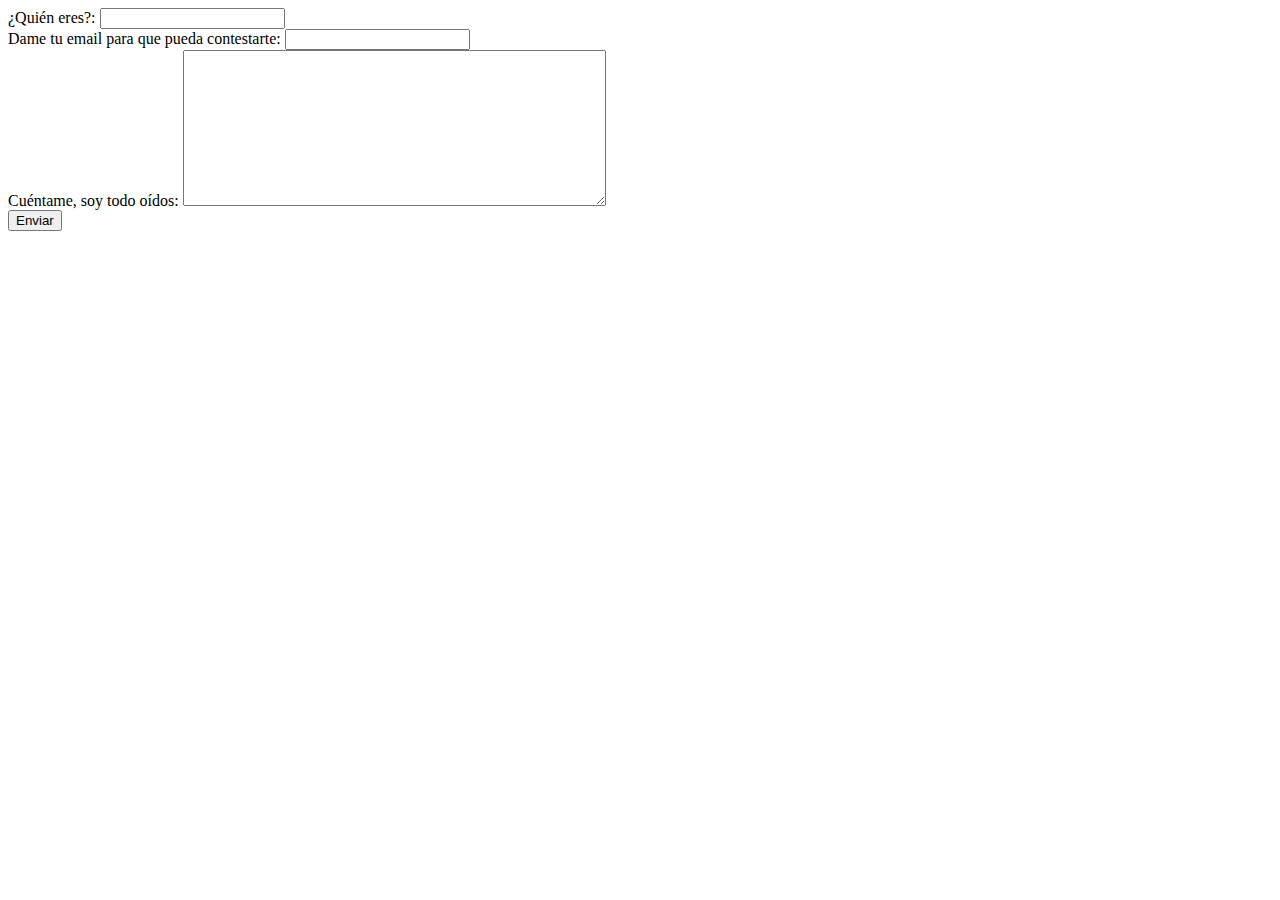
==== form/form contacto.html @ 5d8affa0 "poco a poco" ====
<!DOCTYPE html>
<html lang="es">
    <head>
        <meta charset="utf-8">
        <link rel="icon" type="image/x-icon" href="/foto sharon.jpg">
        <title>Sharon Nuñez</title>
    </head>
    <body>
        <form method="post"
            target="print_popup"
            action="/destino-fin.php">

            <label for="name">¿Quién eres?:</label>
            <input type="text" name="name" id="name" required>
            <br/>
            <label for="email"> Dame tu email para que pueda contestarte: </label>
            <input type="text" name="email" id="email" required>
            <br/>
            <label for="cuentame">Cuéntame, soy todo oídos:</label>
            <textarea type="text" rows="10" cols="50" name="cuentame" id="cuentame" required></textarea>
            <br/>
            <input type="submit" value="Enviar">
        </form>
    </body>
</html>
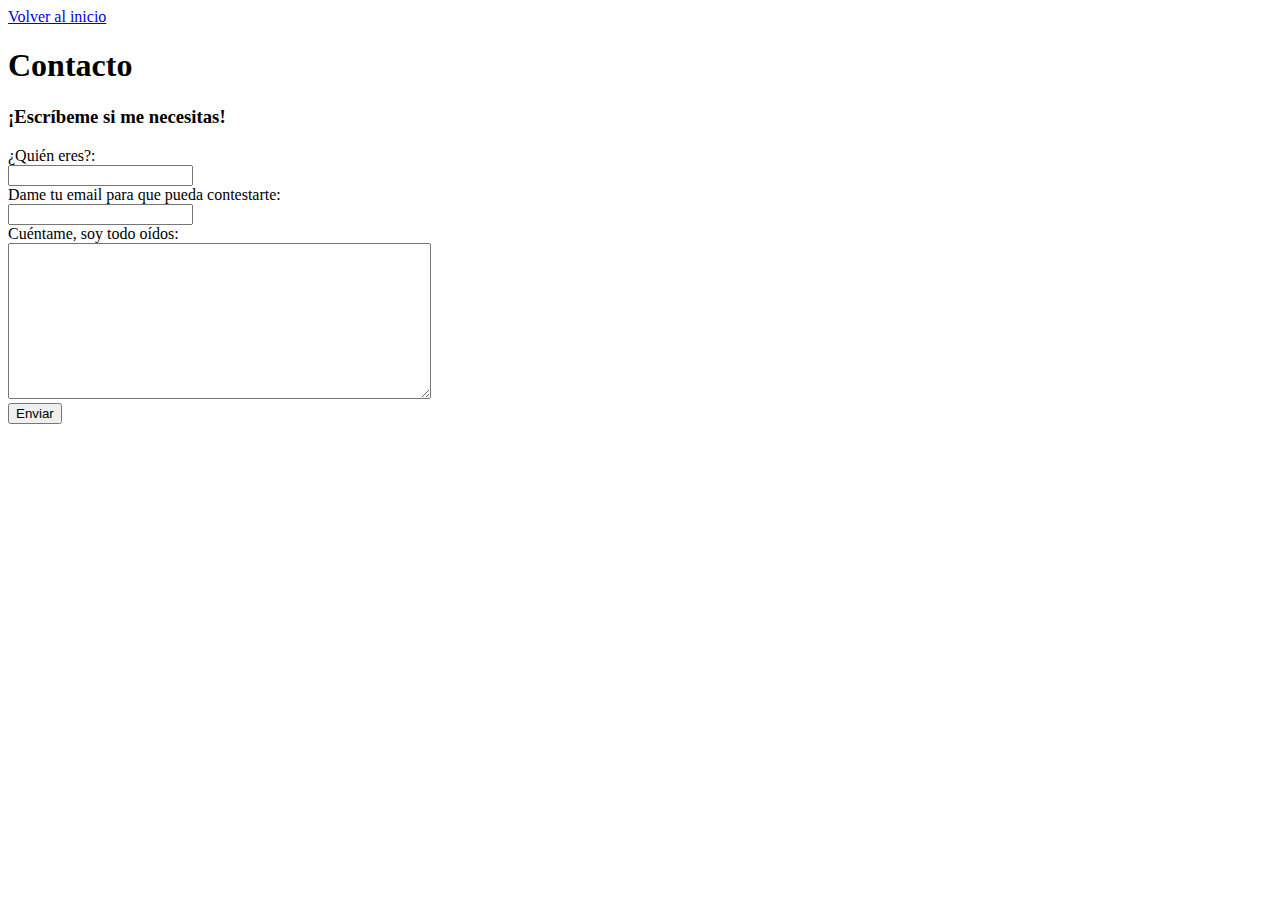
==== commit 157e2180: "al fin funcionando" ====
--- a/form/form contacto.html
+++ b/form/form contacto.html
@@ -6,17 +6,23 @@
         <title>Sharon Nuñez</title>
     </head>
     <body>
+        <a href="../index.html" target="_blank"> Volver al inicio </a>
+        <h1> Contacto </h1>
+        <h3>¡Escríbeme si me necesitas!</h3>
         <form method="post"
             target="print_popup"
             action="/destino-fin.php">
 
             <label for="name">¿Quién eres?:</label>
+            <br/>
             <input type="text" name="name" id="name" required>
             <br/>
             <label for="email"> Dame tu email para que pueda contestarte: </label>
+            <br/>
             <input type="text" name="email" id="email" required>
             <br/>
             <label for="cuentame">Cuéntame, soy todo oídos:</label>
+            <br/>
             <textarea type="text" rows="10" cols="50" name="cuentame" id="cuentame" required></textarea>
             <br/>
             <input type="submit" value="Enviar">
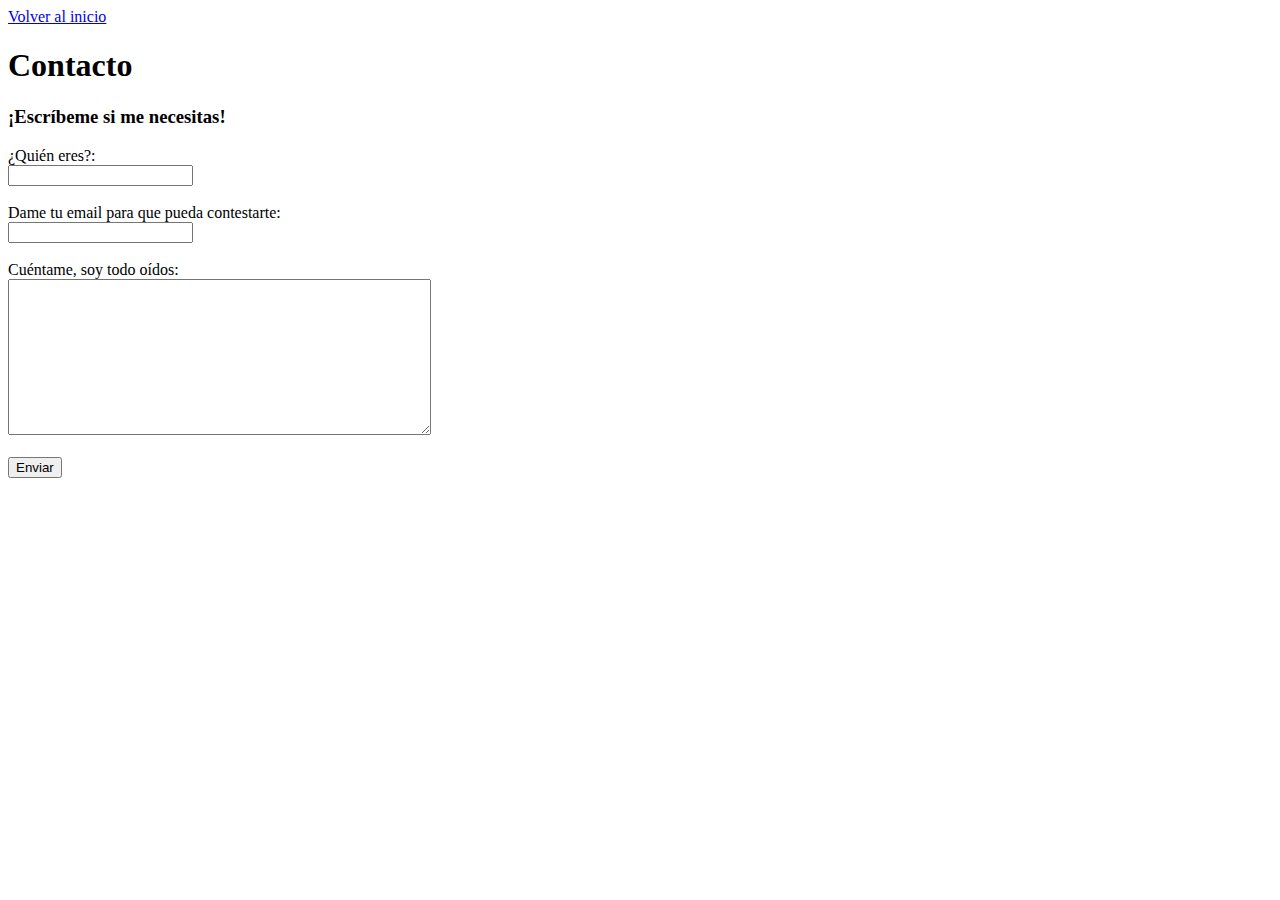
==== commit 1c763bef: "espacios" ====
--- a/form/form contacto.html
+++ b/form/form contacto.html
@@ -2,7 +2,7 @@
 <html lang="es">
     <head>
         <meta charset="utf-8">
-        <link rel="icon" type="image/x-icon" href="/foto sharon.jpg">
+        <link rel="icon" type="image/x-icon" href="../foto sharon 2.jpg">
         <title>Sharon Nuñez</title>
     </head>
     <body>
@@ -10,21 +10,24 @@
         <h1> Contacto </h1>
         <h3>¡Escríbeme si me necesitas!</h3>
         <form method="post"
-            target="print_popup"
-            action="/destino-fin.php">
+            target="_self"
+            action="/index.html">
 
             <label for="name">¿Quién eres?:</label>
             <br/>
             <input type="text" name="name" id="name" required>
             <br/>
+            <br/>
             <label for="email"> Dame tu email para que pueda contestarte: </label>
             <br/>
             <input type="text" name="email" id="email" required>
+            <br/>
             <br/>
             <label for="cuentame">Cuéntame, soy todo oídos:</label>
             <br/>
             <textarea type="text" rows="10" cols="50" name="cuentame" id="cuentame" required></textarea>
             <br/>
+            <br/>
             <input type="submit" value="Enviar">
         </form>
     </body>
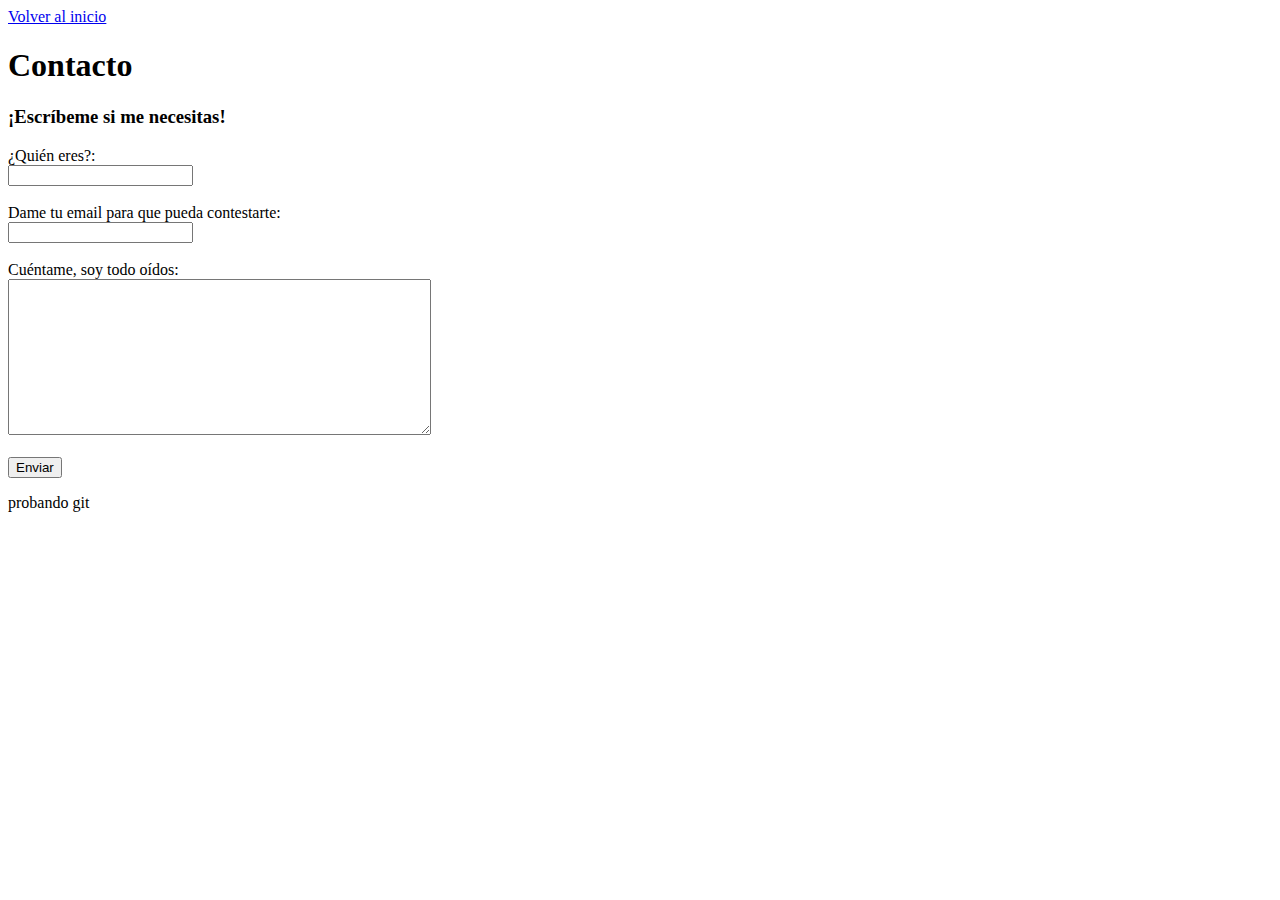
==== commit 915ff382: "prueba" ====
--- a/form/form contacto.html
+++ b/form/form contacto.html
@@ -9,26 +9,25 @@
         <a href="../index.html" target="_blank"> Volver al inicio </a>
         <h1> Contacto </h1>
         <h3>¡Escríbeme si me necesitas!</h3>
-        <form method="post"
-            target="_self"
-            action="/index.html">
+        
+        <label for="name">¿Quién eres?:</label>
+        <br/>
+        <input type="text" name="name" id="name" required>
+        <br/>
+        <br/>
+        <label for="email"> Dame tu email para que pueda contestarte: </label>
+        <br/>
+        <input type="text" name="email" id="email" required>
+        <br/>
+        <br/>
+        <label for="cuentame">Cuéntame, soy todo oídos:</label>
+        <br/>
+        <textarea type="text" rows="10" cols="50" name="cuentame" id="cuentame" required></textarea>
+        <br/>
+        <br/>
+        <input type="submit" value="Enviar">
 
-            <label for="name">¿Quién eres?:</label>
-            <br/>
-            <input type="text" name="name" id="name" required>
-            <br/>
-            <br/>
-            <label for="email"> Dame tu email para que pueda contestarte: </label>
-            <br/>
-            <input type="text" name="email" id="email" required>
-            <br/>
-            <br/>
-            <label for="cuentame">Cuéntame, soy todo oídos:</label>
-            <br/>
-            <textarea type="text" rows="10" cols="50" name="cuentame" id="cuentame" required></textarea>
-            <br/>
-            <br/>
-            <input type="submit" value="Enviar">
-        </form>
+        <p>probando git</p>
+        
     </body>
 </html>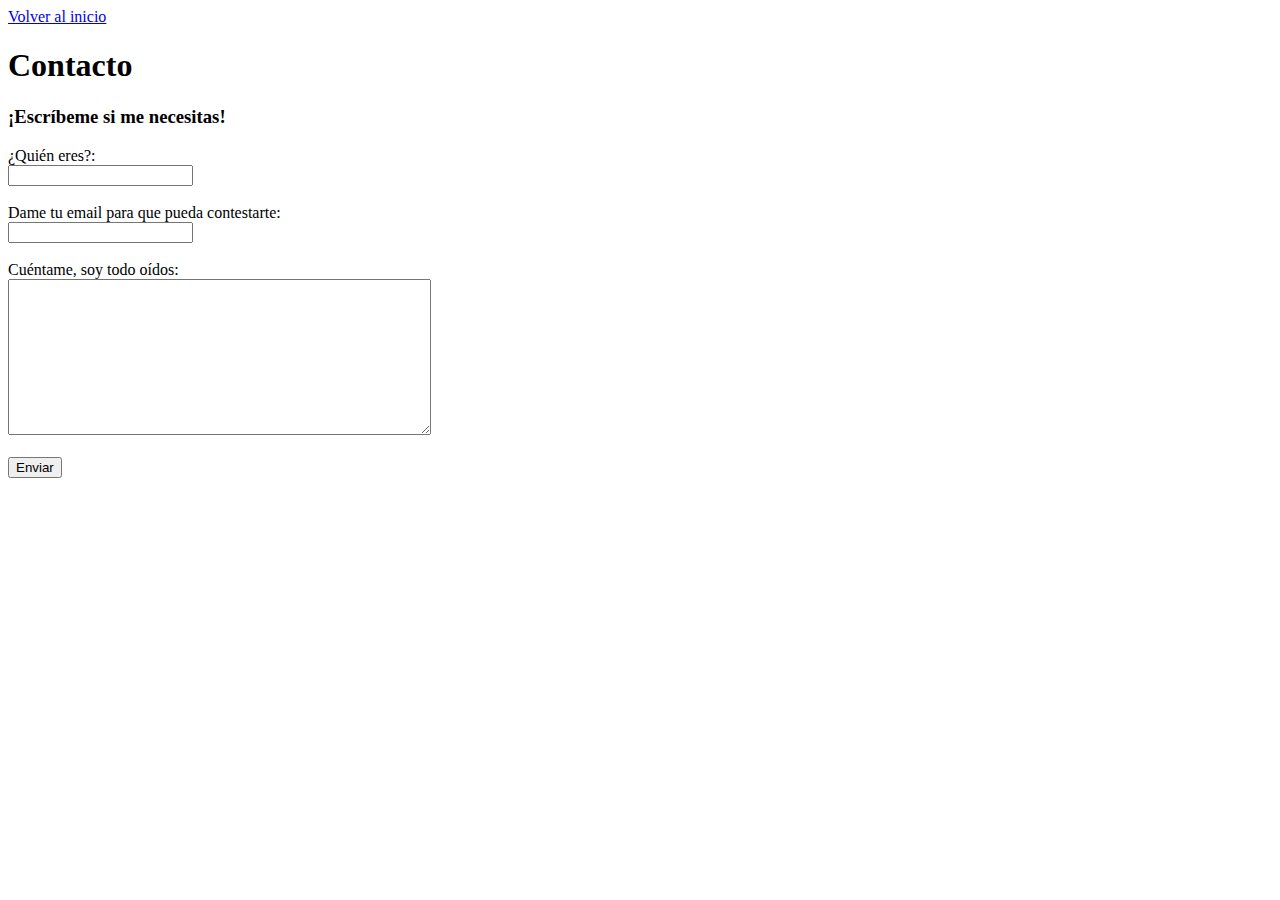
==== commit 507ddbf0: "ok" ====
--- a/form/form contacto.html
+++ b/form/form contacto.html
@@ -1,33 +1,37 @@
 <!DOCTYPE html>
 <html lang="es">
-    <head>
-        <meta charset="utf-8">
-        <link rel="icon" type="image/x-icon" href="../foto sharon 2.jpg">
-        <title>Sharon Nuñez</title>
-    </head>
-    <body>
-        <a href="../index.html" target="_blank"> Volver al inicio </a>
-        <h1> Contacto </h1>
-        <h3>¡Escríbeme si me necesitas!</h3>
-        
-        <label for="name">¿Quién eres?:</label>
-        <br/>
-        <input type="text" name="name" id="name" required>
-        <br/>
-        <br/>
-        <label for="email"> Dame tu email para que pueda contestarte: </label>
-        <br/>
-        <input type="text" name="email" id="email" required>
-        <br/>
-        <br/>
-        <label for="cuentame">Cuéntame, soy todo oídos:</label>
-        <br/>
-        <textarea type="text" rows="10" cols="50" name="cuentame" id="cuentame" required></textarea>
-        <br/>
-        <br/>
-        <input type="submit" value="Enviar">
+  <head>
+    <meta charset="utf-8" />
+    <link rel="icon" type="image/x-icon" href="../foto sharon 2.jpg" />
+    <title>Sharon Nuñez</title>
+  </head>
+  <body>
+    <a href="../index.html" target="_blank"> Volver al inicio </a>
+    <h1>Contacto</h1>
+    <h3>¡Escríbeme si me necesitas!</h3>
 
-        <p>probando git</p>
-        
-    </body>
-</html>+    <label for="name">¿Quién eres?:</label>
+    <br />
+    <input type="text" name="name" id="name" required />
+    <br />
+    <br />
+    <label for="email"> Dame tu email para que pueda contestarte: </label>
+    <br />
+    <input type="text" name="email" id="email" required />
+    <br />
+    <br />
+    <label for="cuentame">Cuéntame, soy todo oídos:</label>
+    <br />
+    <textarea
+      type="text"
+      rows="10"
+      cols="50"
+      name="cuentame"
+      id="cuentame"
+      required
+    ></textarea>
+    <br />
+    <br />
+    <input type="submit" value="Enviar" />
+  </body>
+</html>
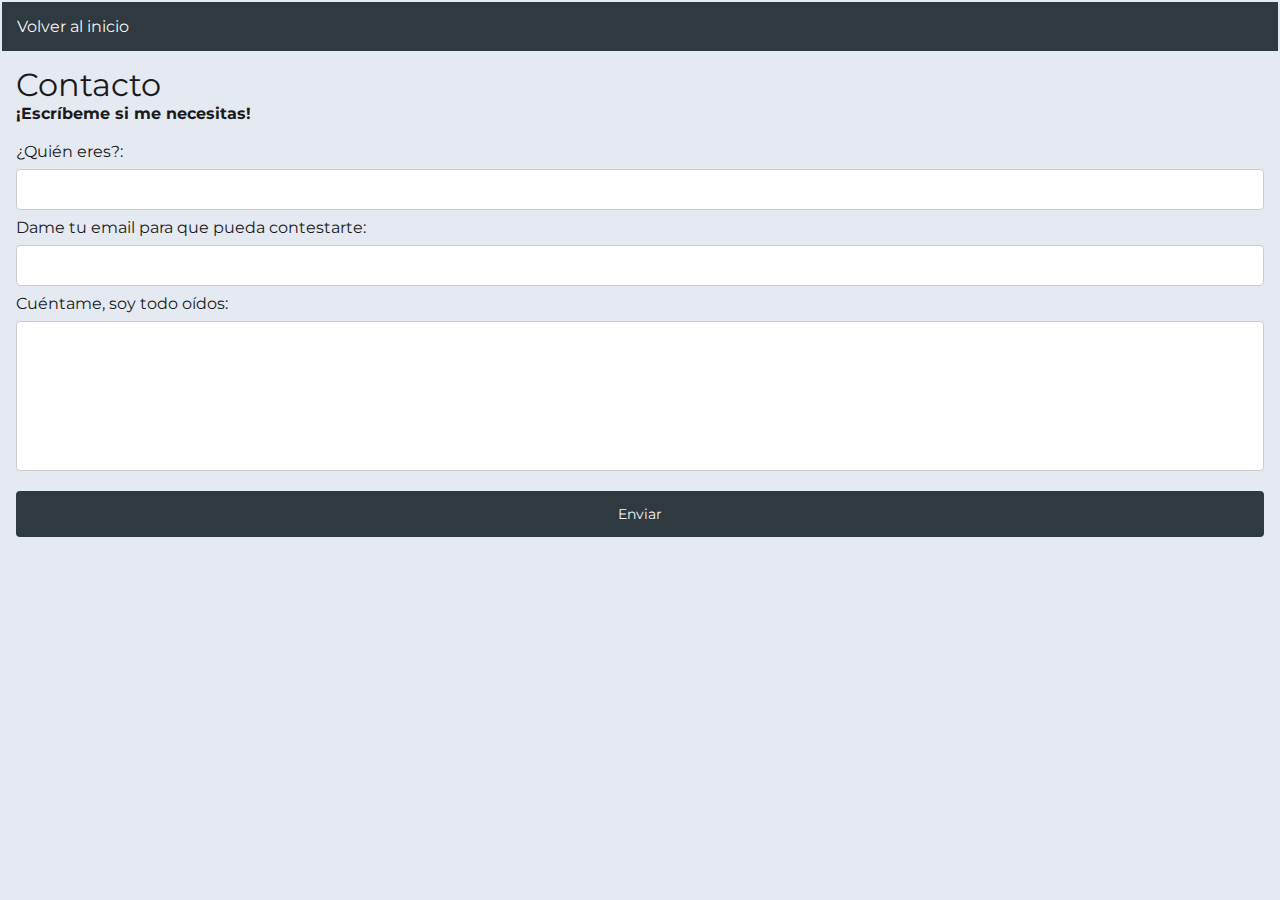
==== commit 4efc531c: "web y form contacto" ====
--- a/form/form contacto.html
+++ b/form/form contacto.html
@@ -3,35 +3,36 @@
   <head>
     <meta charset="utf-8" />
     <link rel="icon" type="image/x-icon" href="../foto sharon 2.jpg" />
+    <link rel="stylesheet" href="../styles.css">
     <title>Sharon Nuñez</title>
   </head>
   <body>
+    
+    <div class="volver">
     <a href="../index.html" target="_blank"> Volver al inicio </a>
-    <h1>Contacto</h1>
-    <h3>¡Escríbeme si me necesitas!</h3>
+    </div>
+    
+    <div class="form">
+      <div class="pregun">
+      <div class="nombre">Contacto</div>
+        <div> <b>¡Escríbeme si me necesitas!</b></div>
+        </br>
 
-    <label for="name">¿Quién eres?:</label>
-    <br />
-    <input type="text" name="name" id="name" required />
-    <br />
-    <br />
-    <label for="email"> Dame tu email para que pueda contestarte: </label>
-    <br />
-    <input type="text" name="email" id="email" required />
-    <br />
-    <br />
-    <label for="cuentame">Cuéntame, soy todo oídos:</label>
-    <br />
-    <textarea
-      type="text"
-      rows="10"
-      cols="50"
-      name="cuentame"
-      id="cuentame"
-      required
-    ></textarea>
-    <br />
-    <br />
-    <input type="submit" value="Enviar" />
+        <div>
+          <label for="name">¿Quién eres?:</label>
+          <br/>
+          <input type="text" name="name" id="name" required />
+          </br>
+          <label for="email"> Dame tu email para que pueda contestarte: </label>
+          <br/>
+          <input type="text" name="email" id="email" required />
+          <br/>
+          <label for="cuentame">Cuéntame, soy todo oídos:</label>
+          <br/>
+          <textarea type="text" name="cuentame" id="cuentame" required> </textarea>
+          <br />
+          <input type="submit" value="Enviar" />
+      </div>
+    </div>
   </body>
 </html>
--- a/styles.css
+++ b/styles.css
@@ -0,0 +1,177 @@
+@import url('https://fonts.googleapis.com/css2?family=Montserrat:wght@300&display=swap');
+
+body{
+  background-color: #e4e9f2; 
+  color: #1a1a1a; 
+  font-family: 'Montserrat', sans-serif;
+  margin:2px 2px 2px 2px;
+}
+
+p {
+    font-size: 16px;
+  }
+  .fechas {
+    font-size: 14px;
+  }
+
+ul{
+  display: flex;
+  flex-direction: row;
+  Justify-content: space-between;
+  gap: 50px;
+  list-style: none;
+}
+
+li:hover{
+font-weight: bold;
+}
+
+header{
+  display: flex;
+  flex-direction: row;
+  Justify-content: space-between;
+  align-items: baseline;
+  align-content: center;
+  background-color:#2e3940;
+  padding-left: 20px;
+  color:whitesmoke;
+  height:fit-content;
+}
+
+img{
+width:330px;
+object-fit:contain;
+margin: 2px 2px 2px 0px;
+}
+
+.nombre{
+  font-size:32px;
+  margin-top: 10px;
+}
+
+.subt{
+  color:#bf9c8f;
+  font-weight: bold;
+  font-size: 20px;
+  margin-bottom: 10px;
+}
+
+a{
+color:whitesmoke;
+text-decoration:none;
+}
+
+.container{
+  display:flex;
+  flex-direction:row;
+  gap: 20px;
+  Justify-content: flex-start;
+  align-items: center;
+  align-content: stretch;
+}
+
+.presen{
+  text-align: justify ;
+  border: 2px #2E3940;
+  margin-right: 10px;
+}
+
+hr{
+height:2px;
+background-color: #2E3940;
+}
+
+.estudios{
+  background-color:#2E3940;
+  padding: 20px 20px;
+}
+.container2{
+  display: grid;
+  grid-template-columns: 250px 600px;
+  grid-template-rows: 1fr 1fr 1fr 1fr;
+  grid-gap:10px;
+  align-content: start;
+  justify-items: start;
+  align-items:start;
+}
+
+.fechas{
+  color:whitesmoke 
+}
+
+.experiencia{
+
+}
+.exp{
+  color:#bf9c8f;
+  font-weight: bold;
+  font-size: 20px;
+  margin: 20px 20px 10px 10px;
+}
+.ue{
+  display:flex;
+  flex-direction: row;
+  Justify-content: start;
+  justify-items: start;
+  justify-self:start;
+  align-items: flex-start;
+  align-content: flex-start;
+  margin-bottom: 10px;
+  border: 1px solid #ccc;
+  border-radius: 4px;
+  box-sizing: border-box;
+  padding: 10px 10px;
+  margin: 5px;
+}
+
+footer{
+  padding: 10px 20px;
+  background-color:#2e3940;
+  padding-left: 20px;
+}
+
+.form{
+  padding: 2px 2px 2px 2px;
+  margin: 2px 2px;
+}
+
+.volver{
+  background-color:#2E3940;
+  padding: 15px;
+}
+.pregun{
+  margin: 10px 10px 10px 10px;
+}
+input[type=text], select {
+  width: 100%;
+  padding: 12px 20px;
+  margin: 8px 0;
+  display: inline-block;
+  border: 1px solid #ccc;
+  border-radius: 4px;
+  box-sizing: border-box;
+}
+
+textarea {
+  width: 100%;
+  height: 150px;
+  padding: 12px 20px;
+  margin: 8px 0;
+  box-sizing: border-box;
+  border: 1px solid #ccc;
+  border-radius: 4px;
+  resize: none;    
+  }
+
+input[type=submit] {
+    width: 100%;
+    background-color:#2E3940;
+    color:whitesmoke;
+    padding: 14px 20px;
+    margin: 8px 0;
+    border: none;
+    border-radius: 4px;
+    cursor: pointer;
+    font-family: 'Montserrat', sans-serif;
+    font-size: 14px;
+  }